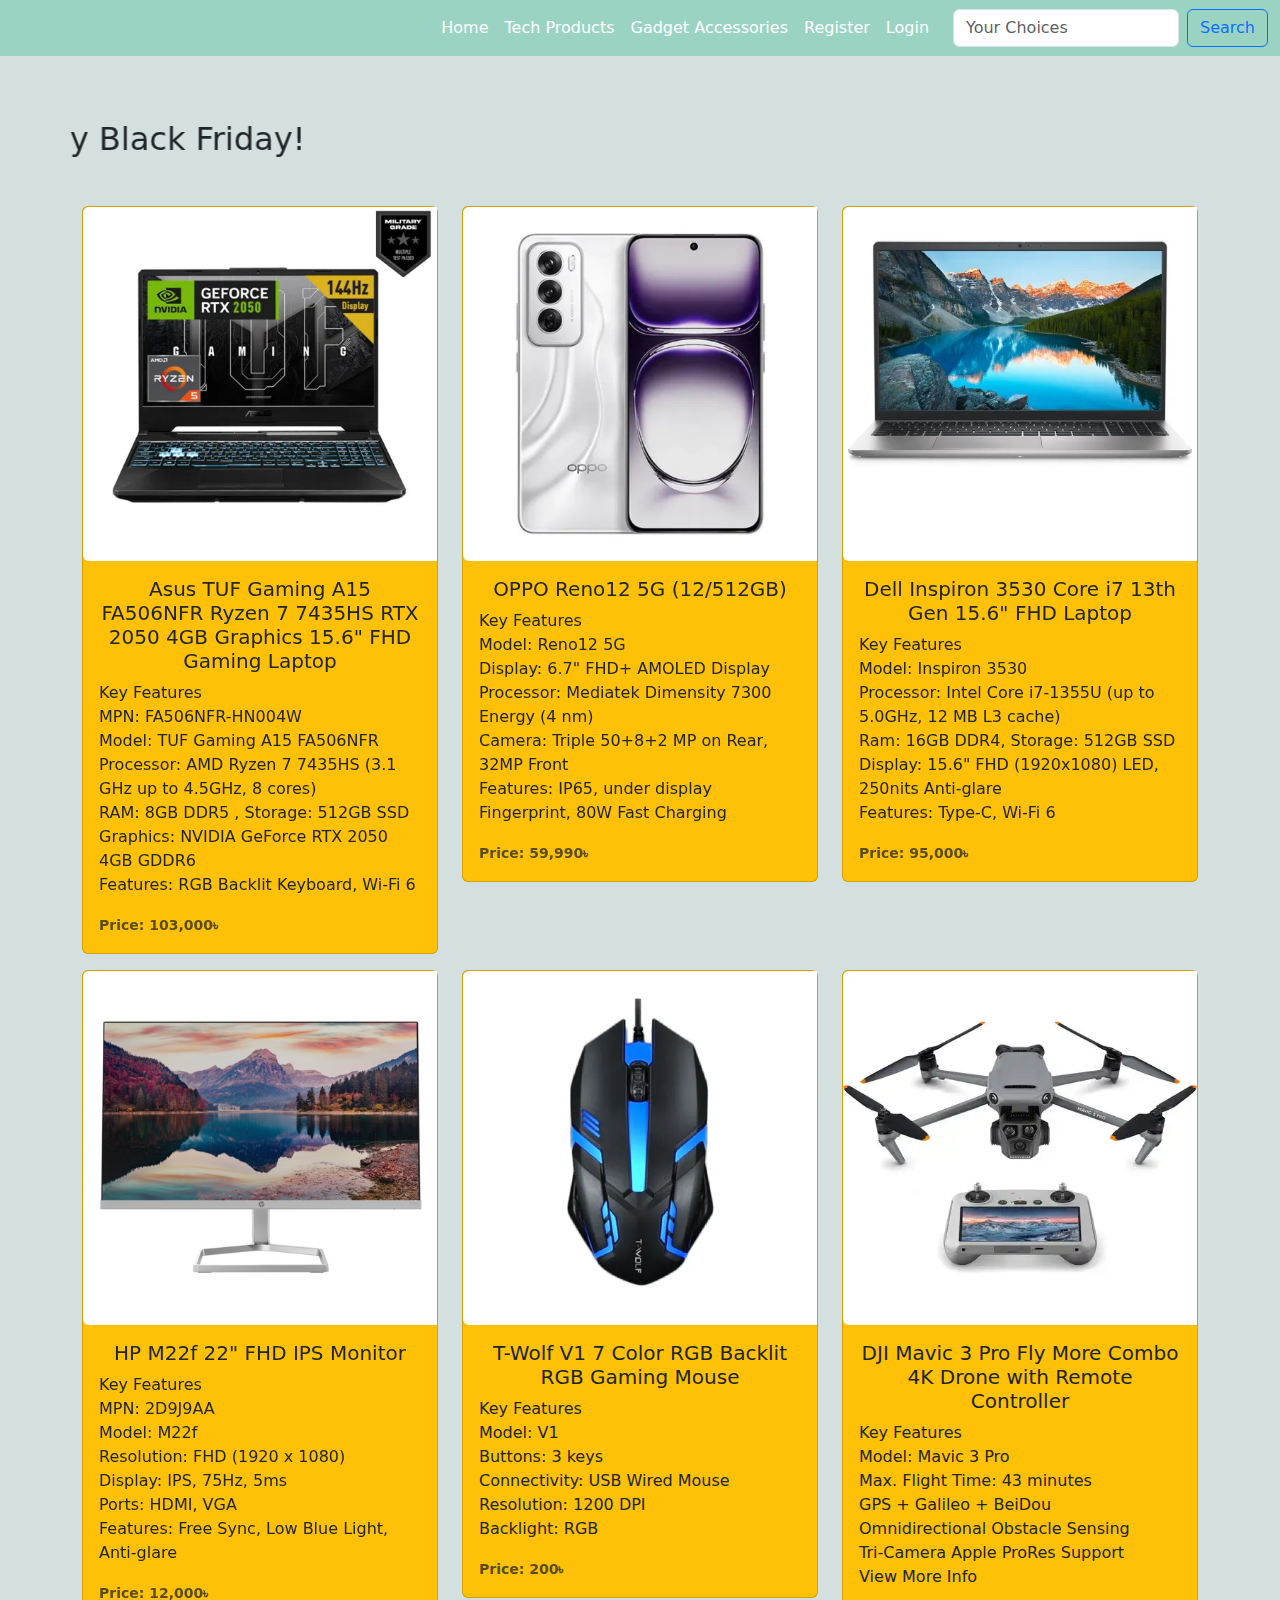
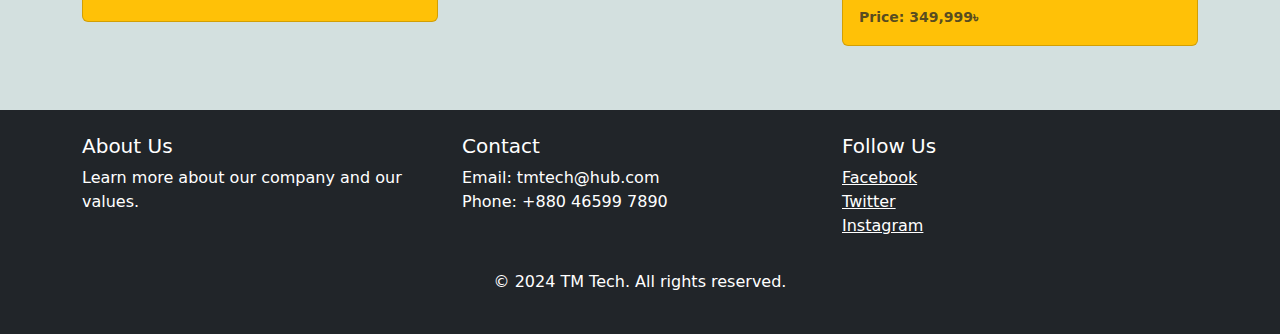
==== index.html @ 5dac81ea "first commit" ====
<!DOCTYPE html>
<html lang="en">
<head>
    <meta charset="UTF-8">
    <meta name="viewport" content="width=device-width, initial-scale=1.0">
    <title>TM Tech</title>
    <link rel="stylesheet" href="css/bootstrap/bootstrap-5.3.3-dist/css/bootstrap.min.css">
    <link rel="stylesheet" href="style.css">
</head>
<body class="bgback">
    <nav class="navbar navbar-expand-lg navcolor text-white">
        <div class="container-fluid">
          <a class="navbar-brand" href="#"><img class="logo" src="img/colorful-letter-gradient-logo-design_474888-2309.avif" alt=""></a>
          <button class="navbar-toggler" type="button" data-bs-toggle="collapse" data-bs-target="#navbarSupportedContent" aria-controls="navbarSupportedContent" aria-expanded="false" aria-label="Toggle navigation">
            <span class="navbar-toggler-icon"></span>
          </button>
          <div class="collapse navbar-collapse" id="navbarSupportedContent">
            <ul class="navbar-nav ms-auto me-3 mb-2 mb-lg-0 ">
              <li class="nav-item text-white">
                <a class="nav-link active text-white" aria-current="page" href="index.html">Home</a>
              </li>
              <li class="nav-item">
                <a class="nav-link text-white" href="product.html">Tech Products</a>
              </li>
              <li class="nav-item dropdown">
                <a class="nav-link text-white" href="gadget accessories.html">Gadget Accessories</a>
              </li>
              <li class="nav-item">
                <a class="nav-link text-white" href="form.html">Register</a>
              </li>
              <li class="nav-item">
                <a class="nav-link text-white" href="loging.html">Login</a>
              </li>
            </ul>
            <form class="d-flex" role="search">
              <input class="form-control me-2" type="search" placeholder="Your Choices" aria-label="Search">
              <button class="btn btn-outline-primary" type="submit">Search</button>
            </form>
          </div>
        </div>
      </nav>

<!-- NAvigation Bar End -->



<div class="container mt-3">
    
 
  <section class="row bg">
      <marquee behavior="" direction="right"><h2 class="text-center my-5">Beat the rush: order now, get it by Black Friday!</h2></marquee>
  <div class="col-4">
      <div class="card mb-3 bg-warning" style="max-width: 540px;">
              <img src="img/tuf gaming.webp" class="img-fluid rounded-start" alt="...">
              <div class="card-body">
                <h5 class="card-title text-center">Asus TUF Gaming A15 FA506NFR Ryzen 7 7435HS RTX 2050 4GB Graphics 15.6" FHD Gaming Laptop</h5>
                <p class="card-text">Key Features<br>
                  MPN: FA506NFR-HN004W<br>
                  Model: TUF Gaming A15 FA506NFR<br>
                  Processor: AMD Ryzen 7 7435HS (3.1 GHz up to 4.5GHz, 8 cores)<br>
                  RAM: 8GB DDR5 , Storage: 512GB SSD<br>
                  Graphics: NVIDIA GeForce RTX 2050 4GB GDDR6<br>
                  Features: RGB Backlit Keyboard, Wi-Fi 6</p>
                <p class="card-text"><small class="text-body-secondary"><b>Price:	103,000৳</b></small></p>
              </div>
  </div>
  </div>
  
  <div class="col-4">
      <div class="card mb-3 bg-warning" style="max-width: 540px;">
              <img src="img/reno-12-5g-astro-silver-002-500x500.webp" class="img-fluid rounded-start" alt="...">
              <div class="card-body">
                <h5 class="card-title text-center">OPPO Reno12 5G (12/512GB)</h5>
                <p class="card-text">Key Features<br>
                  Model: Reno12 5G<br>
                  Display: 6.7" FHD+ AMOLED Display<br>
                  Processor: Mediatek Dimensity 7300 Energy (4 nm)<br>
                  Camera: Triple 50+8+2 MP on Rear, 32MP Front<br>
                  Features: IP65, under display Fingerprint, 80W Fast Charging</p>
                <p class="card-text"><small class="text-body-secondary"><b>Price:	59,990৳</b></small></p>
              </div>
  </div>
  </div>
  
  <div class="col-4">
      <div class="card mb-3 bg-warning" style="max-width: 540px;">
              <img src="img/inspiron-3530-01-500x500.webp" class="img-fluid rounded-start" alt="...">
              <div class="card-body">
                <h5 class="card-title text-center">Dell Inspiron 3530 Core i7 13th Gen 15.6" FHD Laptop</h5>
                <p class="card-text">Key Features<br>
                  Model: Inspiron 3530<br>
                  Processor: Intel Core i7-1355U (up to 5.0GHz, 12 MB L3 cache)<br>
                  Ram: 16GB DDR4, Storage: 512GB SSD<br>
                  Display: 15.6" FHD (1920x1080) LED, 250nits Anti-glare<br>
                  Features: Type-C, Wi-Fi 6</p>
                <p class="card-text"><small class="text-body-secondary"><b>Price:	95,000৳</b></small></p>
              </div>
  </div>
  </div>
 
  <div class="col-4">
   <div class="card mb-3 bg-warning" style="max-width: 540px;">
           <img src="img/m22f-500x500.jpg" class="img-fluid rounded-start" alt="...">
           <div class="card-body">
             <h5 class="card-title text-center">HP M22f 22" FHD IPS Monitor</h5>
             <p class="card-text">Key Features<br>
              MPN: 2D9J9AA<br>
              Model: M22f<br>
              Resolution: FHD (1920 x 1080)<br>
              Display: IPS, 75Hz, 5ms<br>
              Ports: HDMI, VGA<br>
              Features: Free Sync, Low Blue Light, Anti-glare</p>
             <p class="card-text"><small class="text-body-secondary"><b>Price:	12,000৳</b></small></p>
           </div>
 </div>
 </div>
 
 <div class="col-4">
   <div class="card mb-3 bg-warning" style="max-width: 540px;">
           <img src="img/mouse.webp" class="img-fluid rounded-start" alt="...">
           <div class="card-body">
             <h5 class="card-title text-center">T-Wolf V1 7 Color RGB Backlit RGB Gaming Mouse</h5>
             <p class="card-text">Key Features<br>
              Model: V1<br>
              Buttons: 3 keys<br>
              Connectivity: USB Wired Mouse<br>
              Resolution: 1200 DPI<br>
              Backlight: RGB</p>
             <p class="card-text"><small class="text-body-secondary"><b>Price:	200৳</b></small></p>
           </div>
 </div>
 </div>
 
 <div class="col-4">
   <div class="card mb-3 bg-warning" style="max-width: 540px;">
           <img src="img/mavic-3-pro-500x500.webp" class="img-fluid rounded-start" alt="...">
           <div class="card-body">
             <h5 class="card-title text-center">DJI Mavic 3 Pro Fly More Combo 4K Drone with Remote Controller</h5>
             <p class="card-text">Key Features <br>
              Model: Mavic 3 Pro <br>
              Max. Flight Time: 43 minutes <br>
              GPS + Galileo + BeiDou <br>
              Omnidirectional Obstacle Sensing <br>
              Tri-Camera Apple ProRes Support <br>
              View More Info</p>
             <p class="card-text"><small class="text-body-secondary"><b>Price:	349,999৳</b></small></p>
           </div>
 </div>
 </div>
 </section>
 </div>

<!-- make a footer -->
<footer class="bg-dark text-white py-4 mt-5">
    <div class="container">
        <div class="row">
            <div class="col-md-4">
                <h5>About Us</h5>
                <p>Learn more about our company and our values.</p>
            </div>
            <div class="col-md-4">
                <h5>Contact</h5>
                <ul class="list-unstyled">
                    <li>Email: tmtech@hub.com</li>
                    <li>Phone: +880 46599 7890</li>
                </ul>
            </div>
            <div class="col-md-4">
                <h5>Follow Us</h5>
                <ul class="list-unstyled">
                    <li><a href="#" class="text-white">Facebook</a></li>
                    <li><a href="#" class="text-white">Twitter</a></li>
                    <li><a href="#" class="text-white">Instagram</a></li>
                </ul>
            </div>
        </div>
        <div class="text-center mt-3">
            <p>&copy; 2024 TM Tech. All rights reserved.</p>
        </div>
    </div>
</footer>

    <script src="css/bootstrap/bootstrap-5.3.3-dist/js/bootstrap.bundle.min.js"></script>
</body>
</html>
---- style.css ----
.logo{
    height: 50px;
    width: 50;
}

.bgback{
    background-color: rgba(33, 102, 93, 0.2);
}

.navcolor{
    background-color: #38bb935b;
}
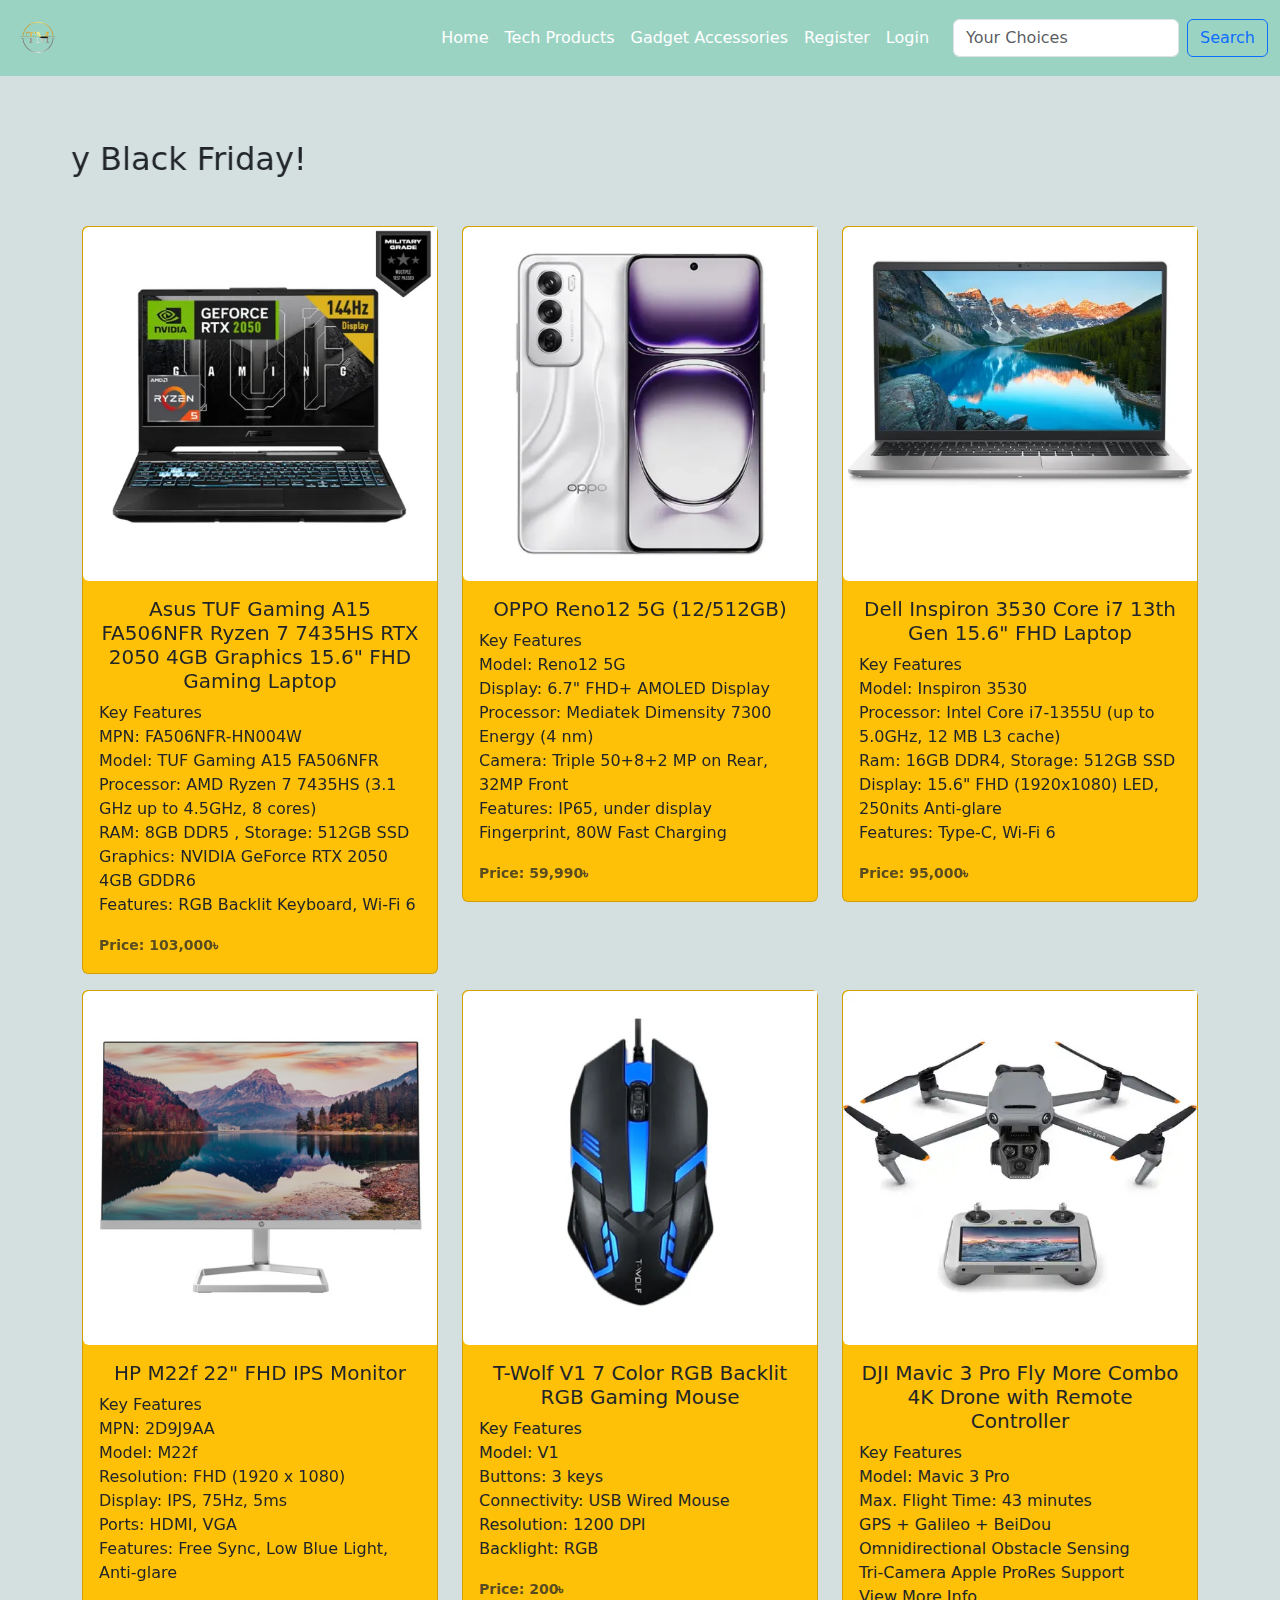
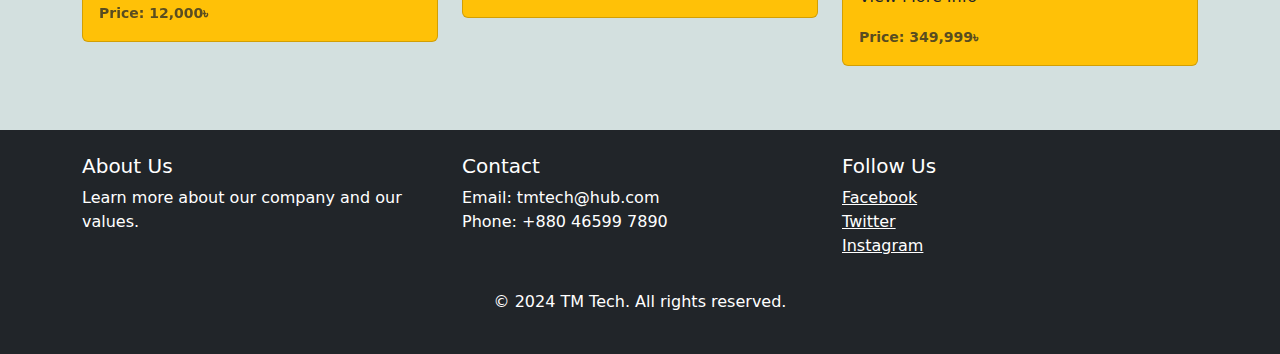
==== commit 830614e0: "add logo commit" ====
--- a/index.html
+++ b/index.html
@@ -10,7 +10,7 @@
 <body class="bgback">
     <nav class="navbar navbar-expand-lg navcolor text-white">
         <div class="container-fluid">
-          <a class="navbar-brand" href="#"><img class="logo" src="img/colorful-letter-gradient-logo-design_474888-2309.avif" alt=""></a>
+          <a class="navbar-brand" href="#"><img class="logo" src="img/logo.png" alt=""></a>
           <button class="navbar-toggler" type="button" data-bs-toggle="collapse" data-bs-target="#navbarSupportedContent" aria-controls="navbarSupportedContent" aria-expanded="false" aria-label="Toggle navigation">
             <span class="navbar-toggler-icon"></span>
           </button>
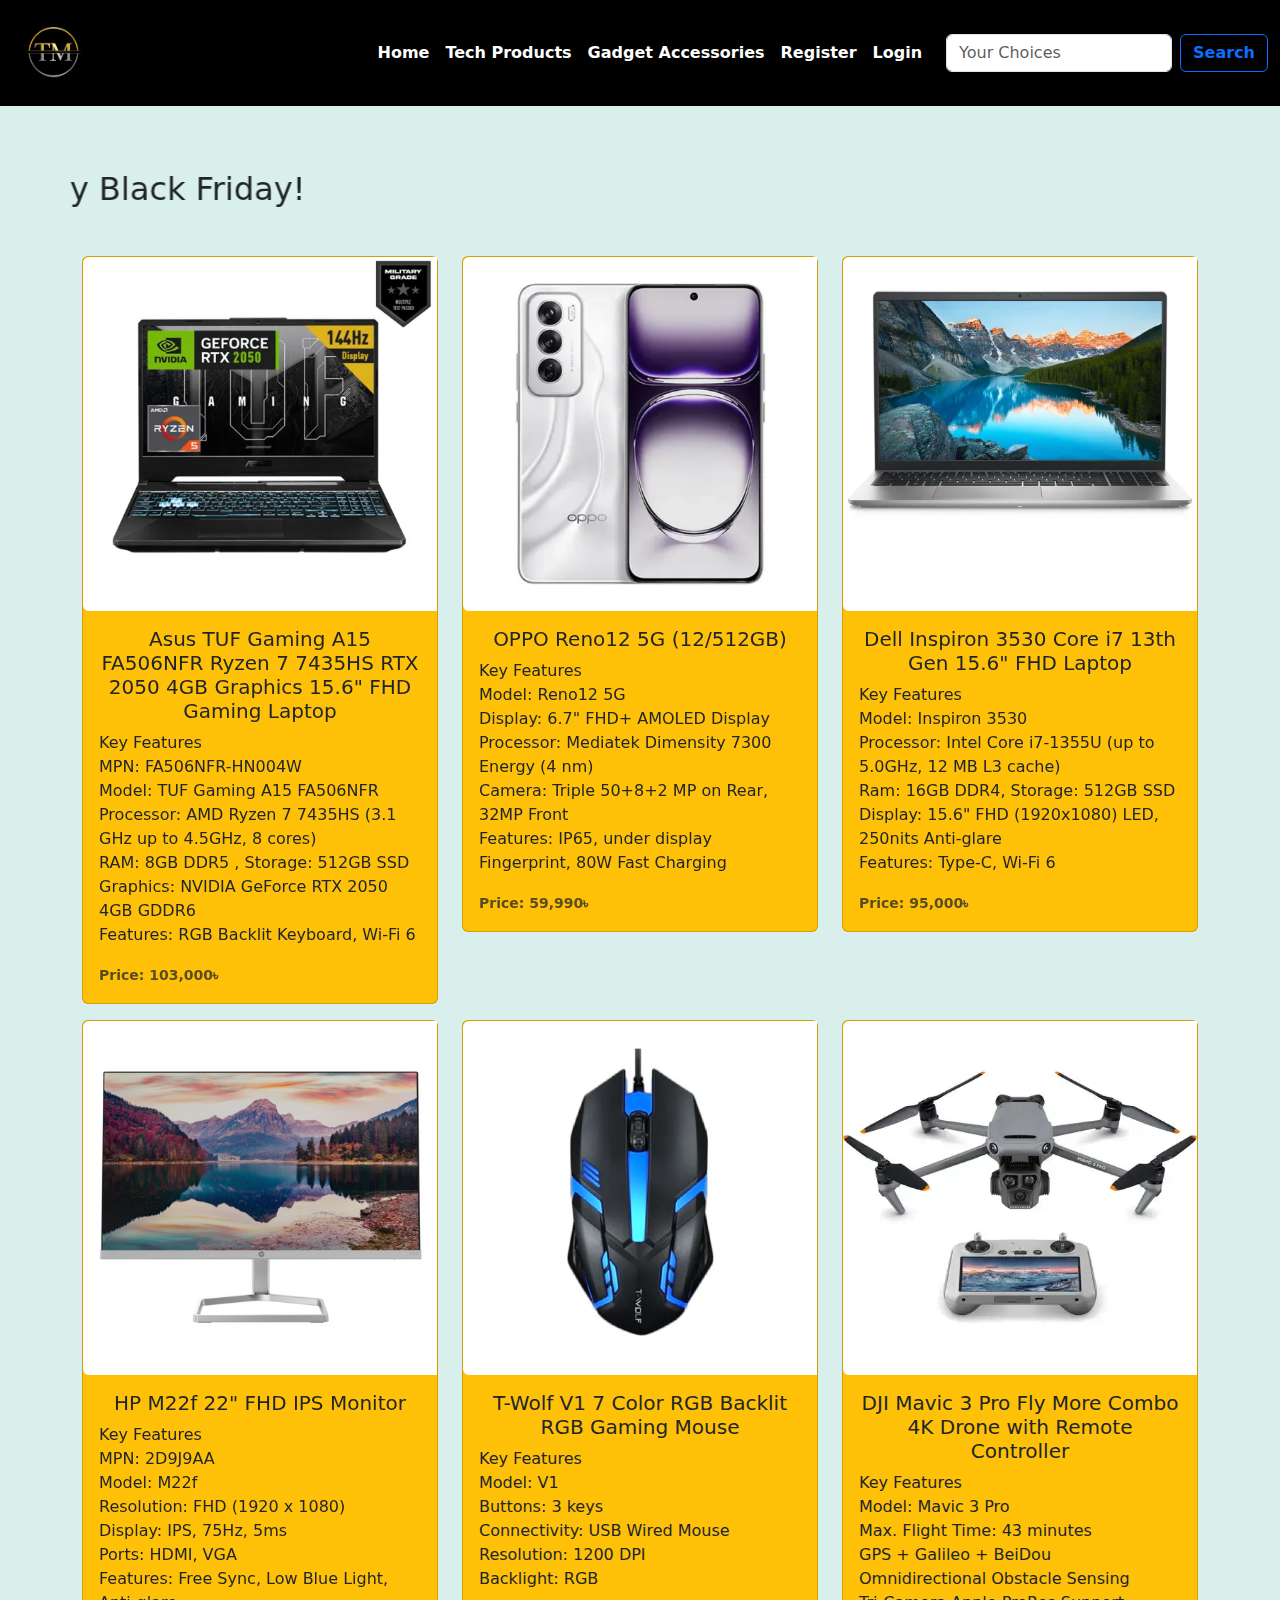
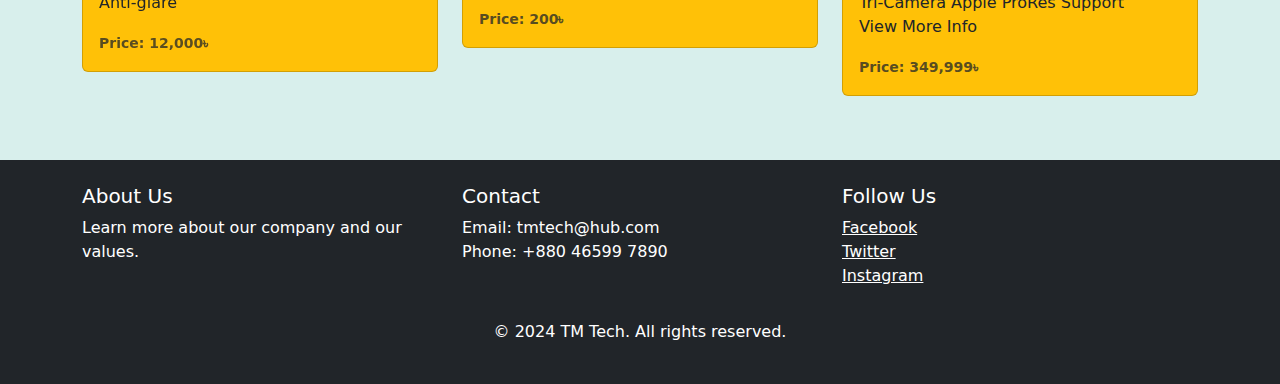
==== commit 919b4bd3: "nav color" ====
--- a/index.html
+++ b/index.html
@@ -17,24 +17,24 @@
           <div class="collapse navbar-collapse" id="navbarSupportedContent">
             <ul class="navbar-nav ms-auto me-3 mb-2 mb-lg-0 ">
               <li class="nav-item text-white">
-                <a class="nav-link active text-white" aria-current="page" href="index.html">Home</a>
+                <a class="nav-link active text-white navfont" aria-current="page" href="index.html">Home</a>
               </li>
               <li class="nav-item">
-                <a class="nav-link text-white" href="product.html">Tech Products</a>
+                <a class="nav-link text-white navfont" href="product.html">Tech Products</a>
               </li>
               <li class="nav-item dropdown">
-                <a class="nav-link text-white" href="gadget accessories.html">Gadget Accessories</a>
+                <a class="nav-link text-white navfont" href="gadget accessories.html">Gadget Accessories</a>
               </li>
               <li class="nav-item">
-                <a class="nav-link text-white" href="form.html">Register</a>
+                <a class="nav-link text-white navfont" href="form.html">Register</a>
               </li>
               <li class="nav-item">
-                <a class="nav-link text-white" href="loging.html">Login</a>
+                <a class="nav-link text-white navfont" href="loging.html">Login</a>
               </li>
             </ul>
             <form class="d-flex" role="search">
               <input class="form-control me-2" type="search" placeholder="Your Choices" aria-label="Search">
-              <button class="btn btn-outline-primary" type="submit">Search</button>
+              <button class="btn btn-outline-primary navfont" type="submit">Search</button>
             </form>
           </div>
         </div>
--- a/style.css
+++ b/style.css
@@ -1,13 +1,17 @@
 .logo{
-    height: 50px;
-    width: 50;
+    height: 80px;
+    width: 80;
 }
 
 .bgback{
-    background-color: rgba(33, 102, 93, 0.2);
+    background-color: rgba(85, 184, 175, 0.233);
 }
 
 .navcolor{
-    background-color: #38bb935b;
+    background-color: black;
 }
 
+.navfont{
+    font-size: 16px;
+    font-weight: 700;
+}
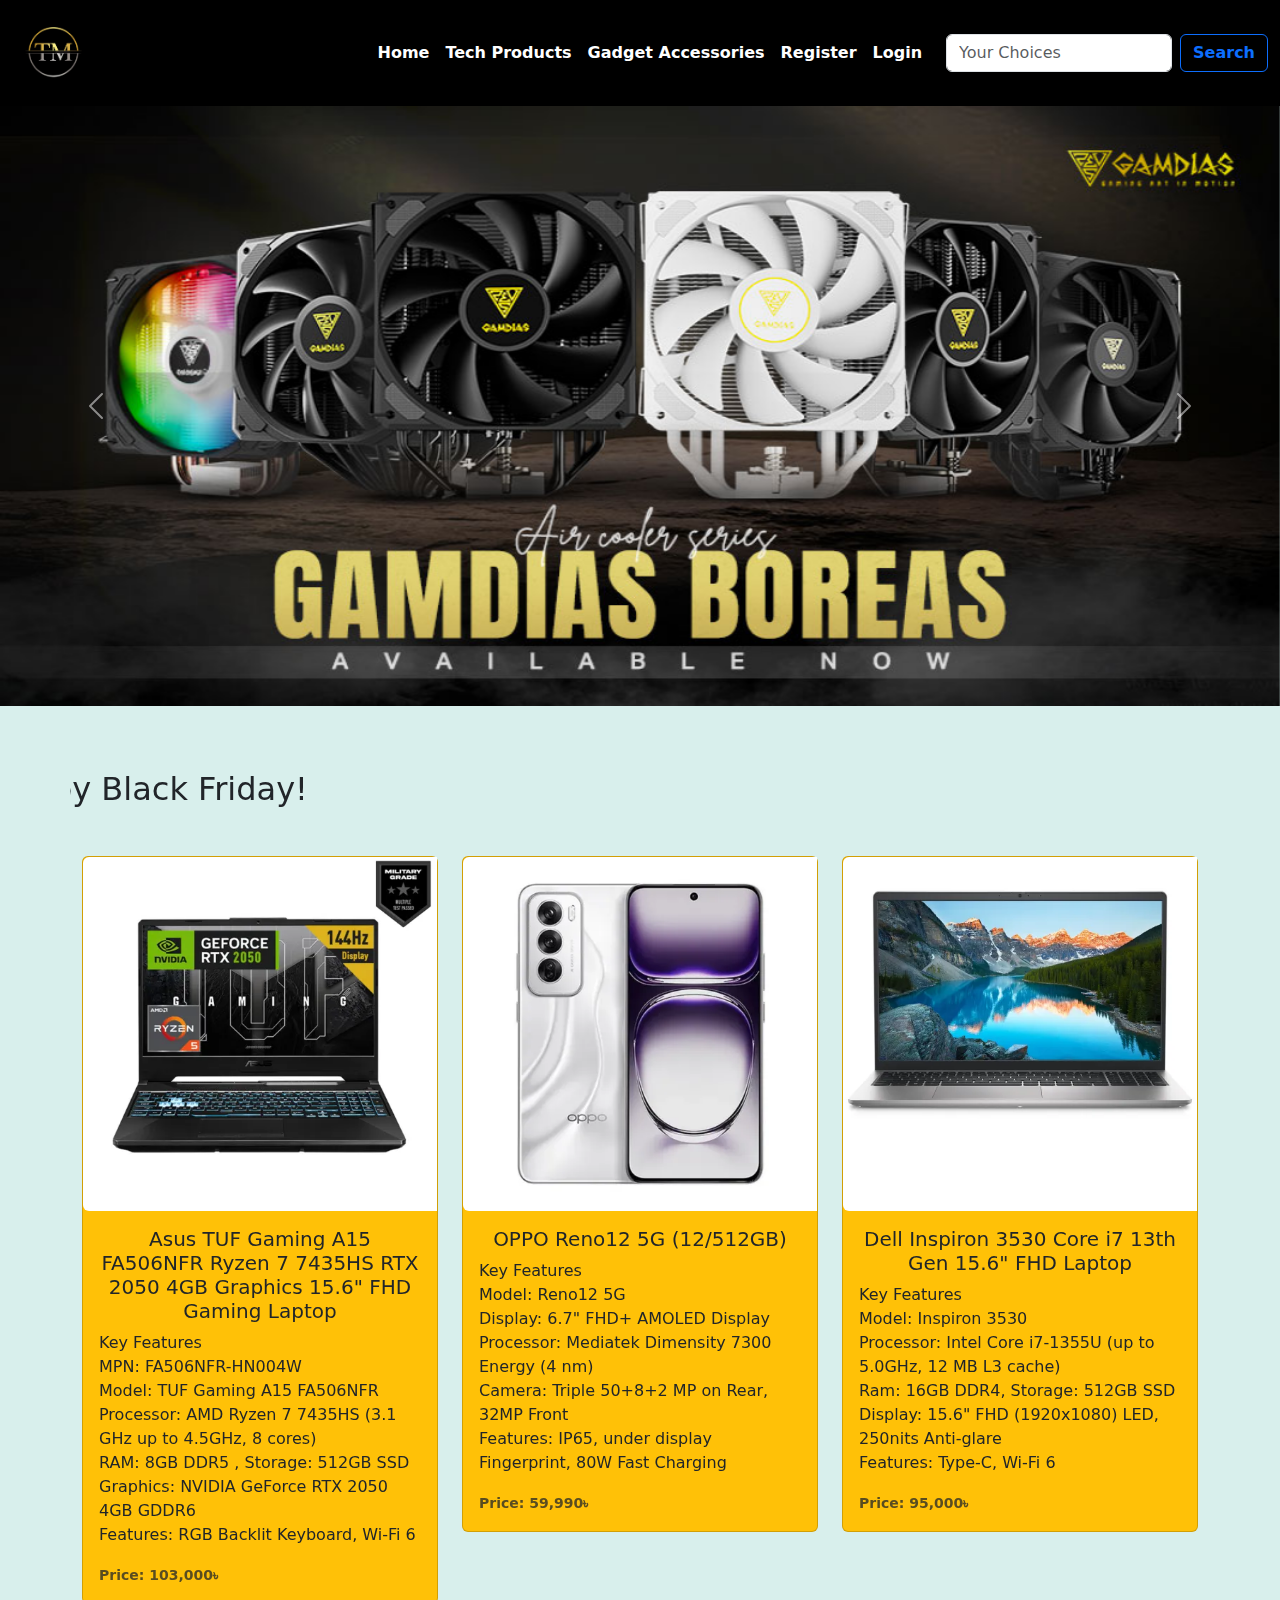
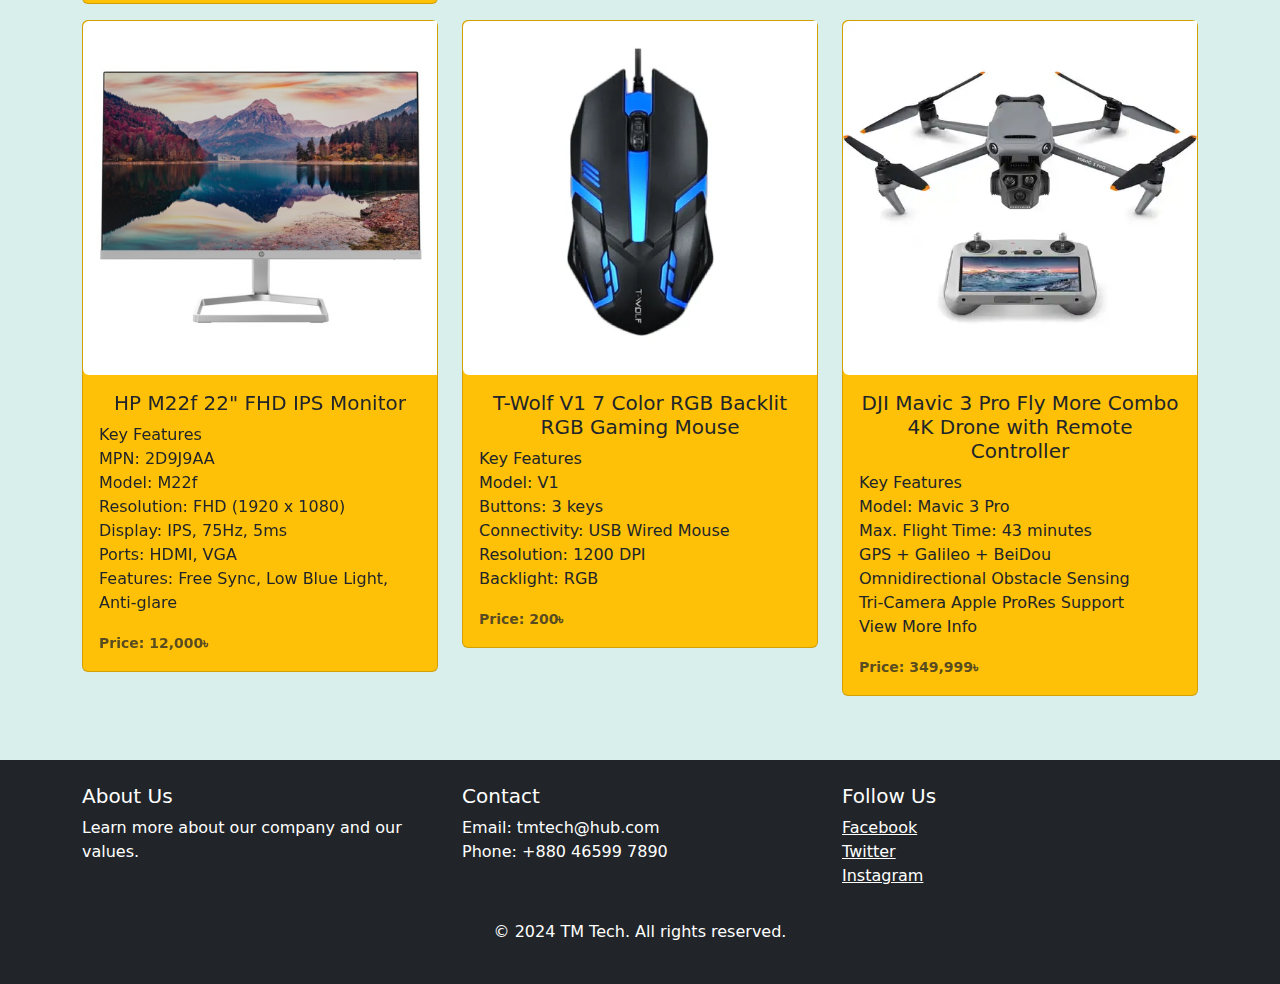
==== commit 26ee789c: "add pi" ====
--- a/index.html
+++ b/index.html
@@ -41,6 +41,66 @@
       </nav>
 
 <!-- NAvigation Bar End -->
+
+
+<!-- Image Slider (Carousel) -->
+<div id="carouselExampleAutoplaying" class="carousel slide" data-bs-ride="carousel">
+  <div class="carousel-inner">
+    <!-- First Image -->
+    <div class="carousel-item active">
+      <img src="img/hader picter.jpg" class="d-block w-100" alt="Image 1">
+    </div>
+    <!-- Second Image -->
+    <div class="carousel-item">
+      <img src="img/usb-hub-500x500.jpg" class="d-block w-100" alt="Image 2">
+    </div>
+    <!-- Third Image -->
+    <div class="carousel-item">
+      <img src="img/m22f-500x500.jpg" class="d-block w-100" alt="Image 3">
+    </div>
+    <!-- Fourth Image -->
+    <div class="carousel-item">
+      <img src="img/m22f-500x500.jpg" class="d-block w-100" alt="Image 4">
+    </div>
+    <!-- Fifth Image -->
+    <div class="carousel-item">
+      <img src="img/usb-hub-500x500.jpg" class="d-block w-100" alt="Image 5">
+    </div>
+  </div>
+  <!-- Carousel Controls (optional) -->
+  <button class="carousel-control-prev" type="button" data-bs-target="#carouselExampleAutoplaying" data-bs-slide="prev">
+    <span class="carousel-control-prev-icon" aria-hidden="true"></span>
+    <span class="visually-hidden">Previous</span>
+  </button>
+  <button class="carousel-control-next" type="button" data-bs-target="#carouselExampleAutoplaying" data-bs-slide="next">
+    <span class="carousel-control-next-icon" aria-hidden="true"></span>
+    <span class="visually-hidden">Next</span>
+  </button>
+</div>
+
+
+
+
+
+
+
+
+
+
+
+
+
+
+
+
+
+
+
+
+
+
+
+
 
 
 
--- a/style.css
+++ b/style.css
@@ -15,3 +15,9 @@
     font-size: 16px;
     font-weight: 700;
 }
+
+.carousel-item img {
+    width: 100%;
+    height: 600px; /* Adjust the height as needed */
+    background-position: cover; /* Ensures images fill the space without distortion */
+  }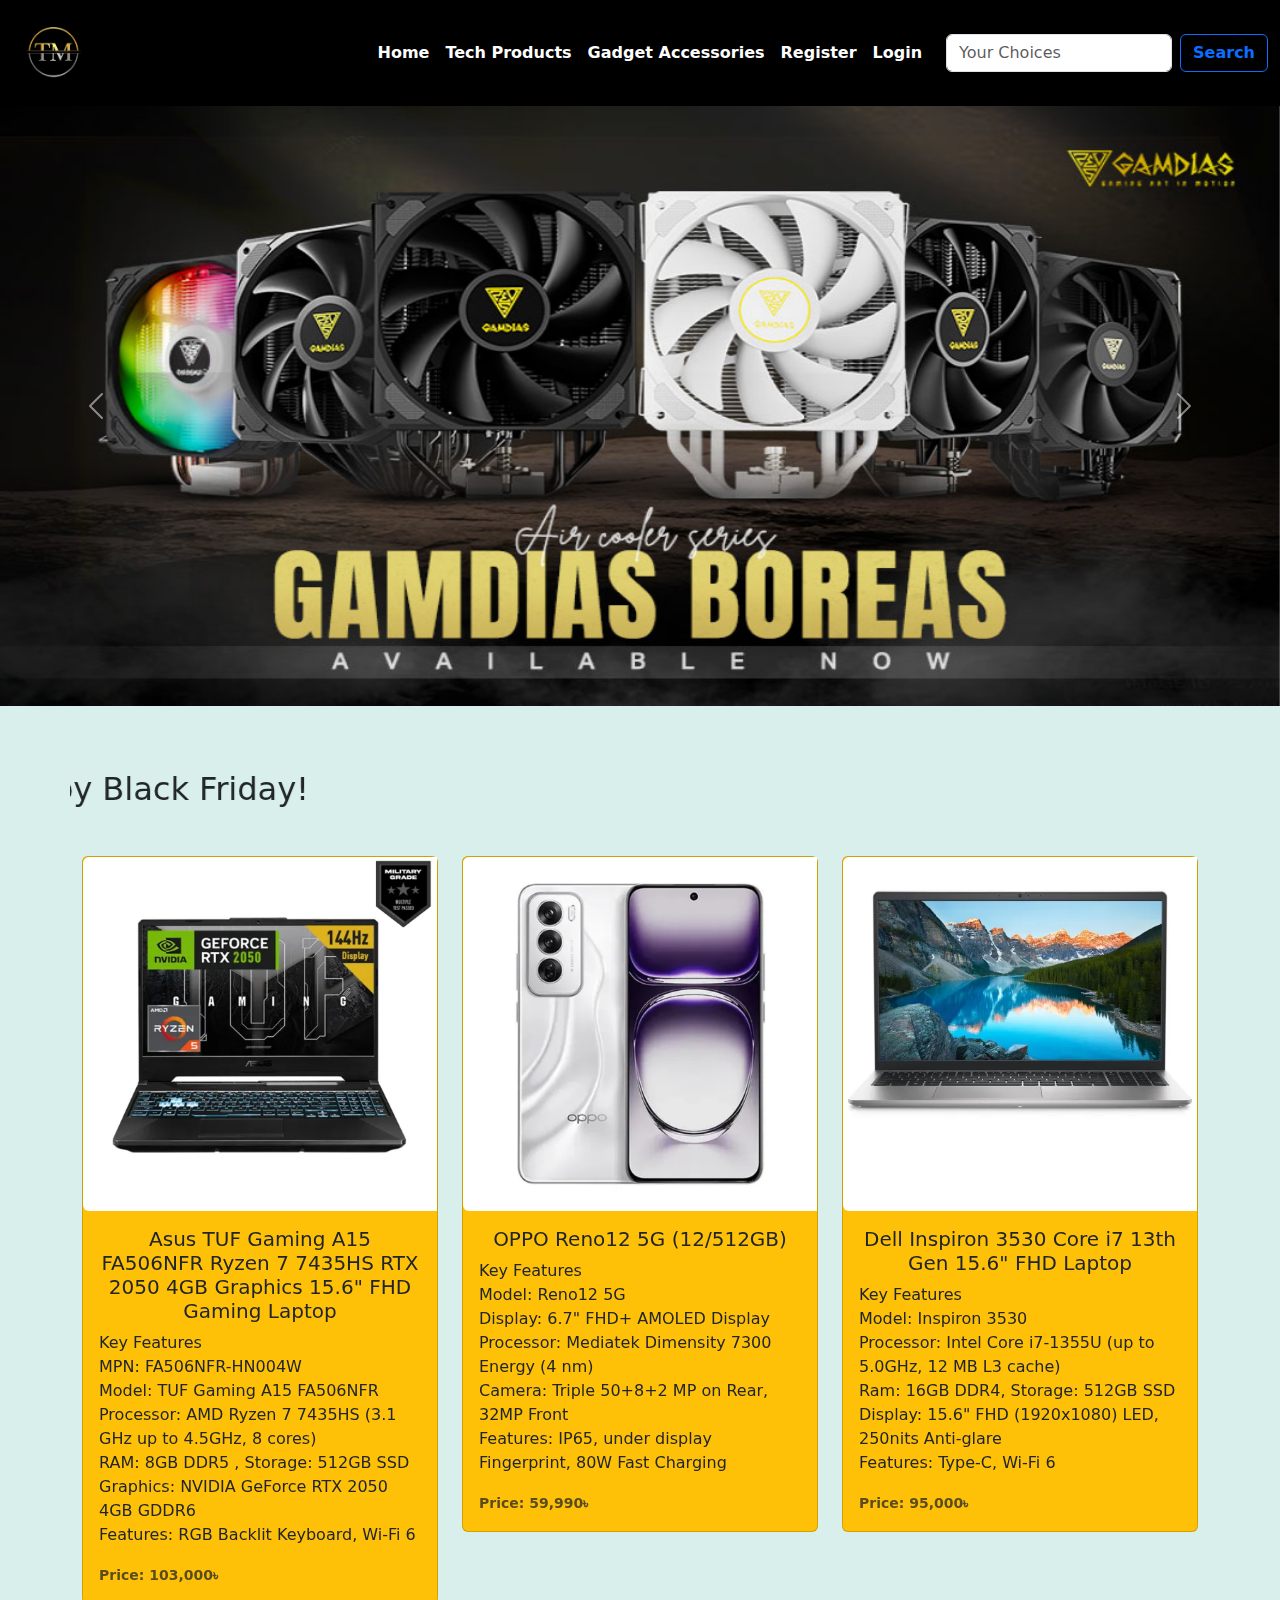
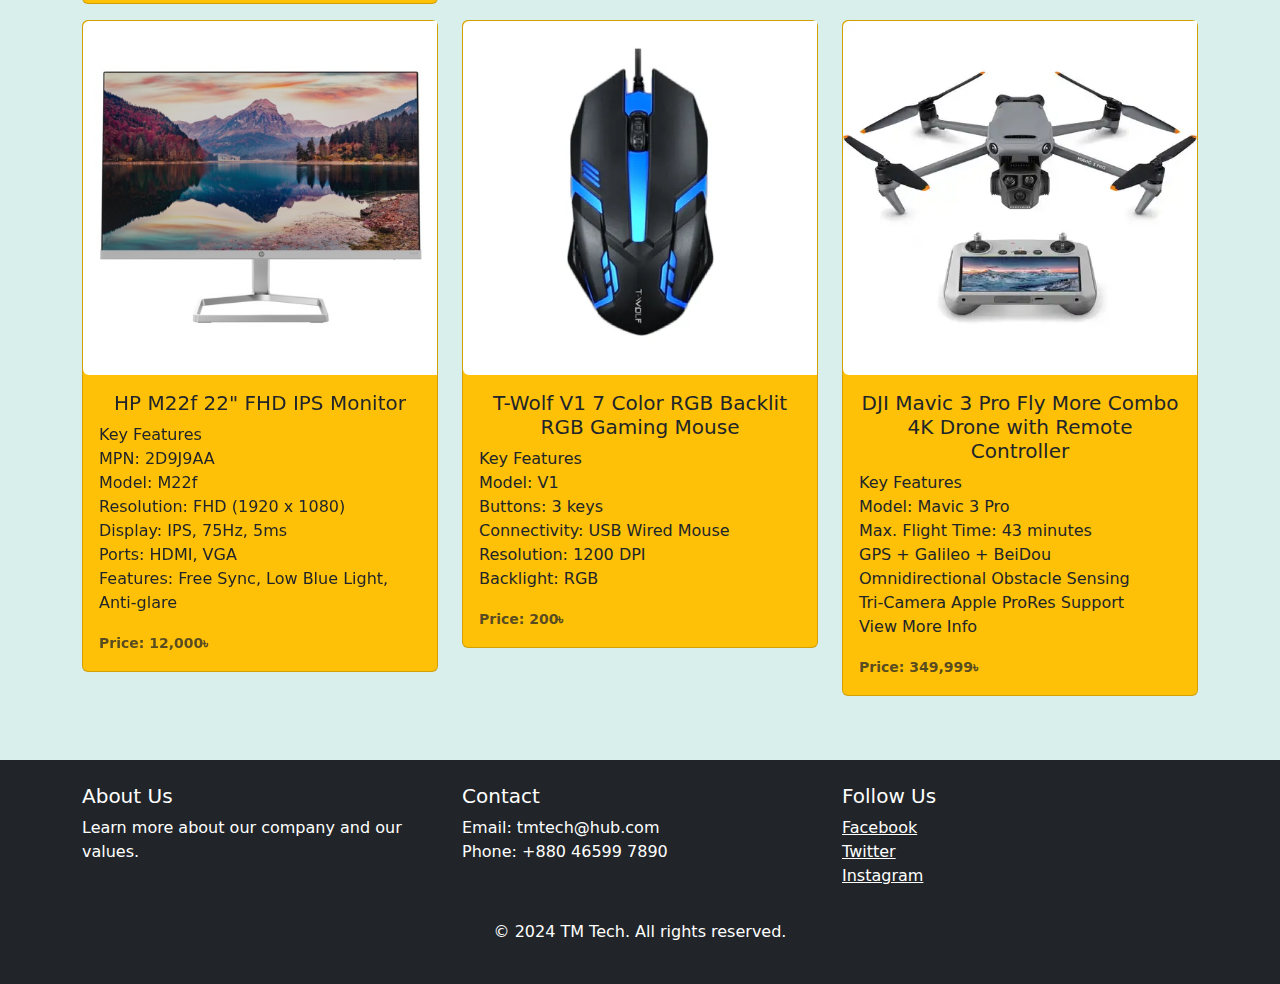
==== commit f88eaf3a: "add pi" ====
--- a/index.html
+++ b/index.html
@@ -52,7 +52,7 @@
     </div>
     <!-- Second Image -->
     <div class="carousel-item">
-      <img src="img/usb-hub-500x500.jpg" class="d-block w-100" alt="Image 2">
+      <img src="img/rog.jpg" class="d-block w-100" alt="Image 2">
     </div>
     <!-- Third Image -->
     <div class="carousel-item">
@@ -60,11 +60,11 @@
     </div>
     <!-- Fourth Image -->
     <div class="carousel-item">
-      <img src="img/m22f-500x500.jpg" class="d-block w-100" alt="Image 4">
+      <img src="img/mouse.webp" class="d-block w-100" alt="Image 4">
     </div>
     <!-- Fifth Image -->
     <div class="carousel-item">
-      <img src="img/usb-hub-500x500.jpg" class="d-block w-100" alt="Image 5">
+      <img src="img/tuf gaming.webp" class="d-block w-100" alt="Image 5">
     </div>
   </div>
   <!-- Carousel Controls (optional) -->
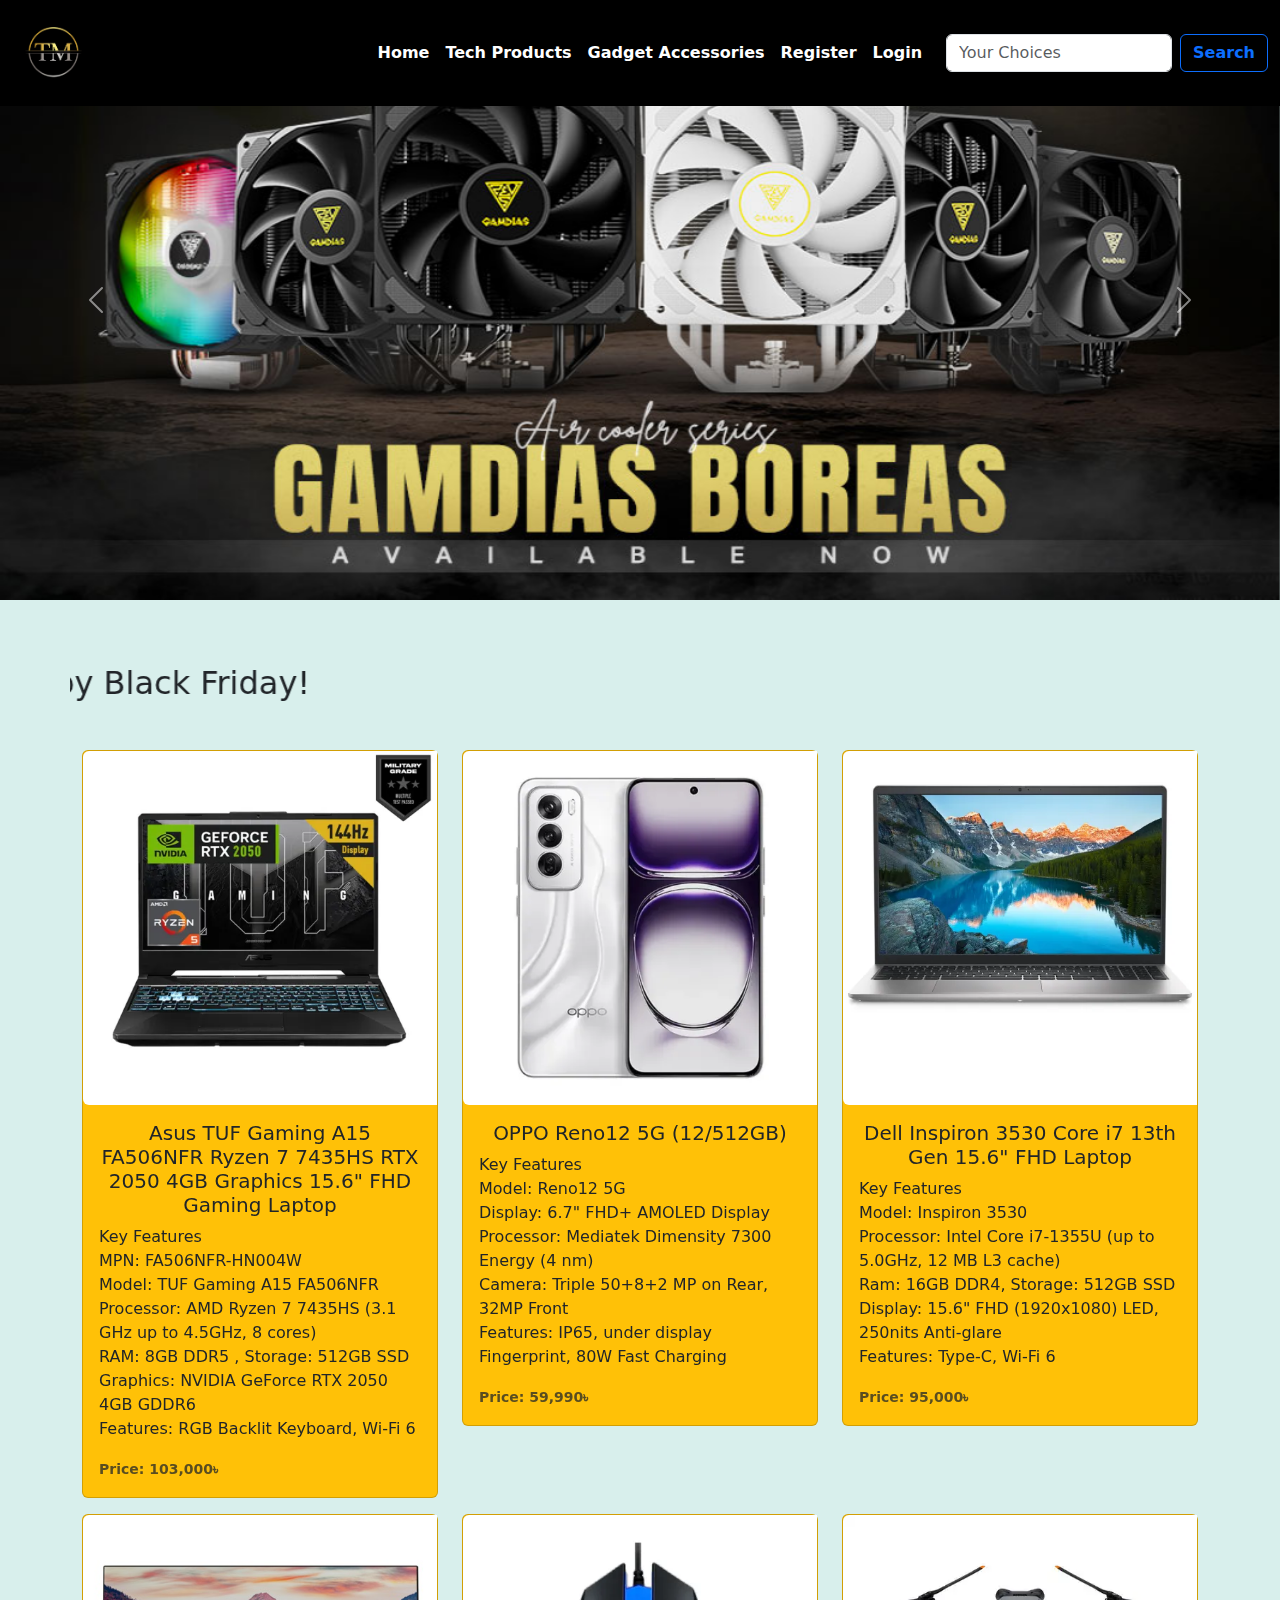
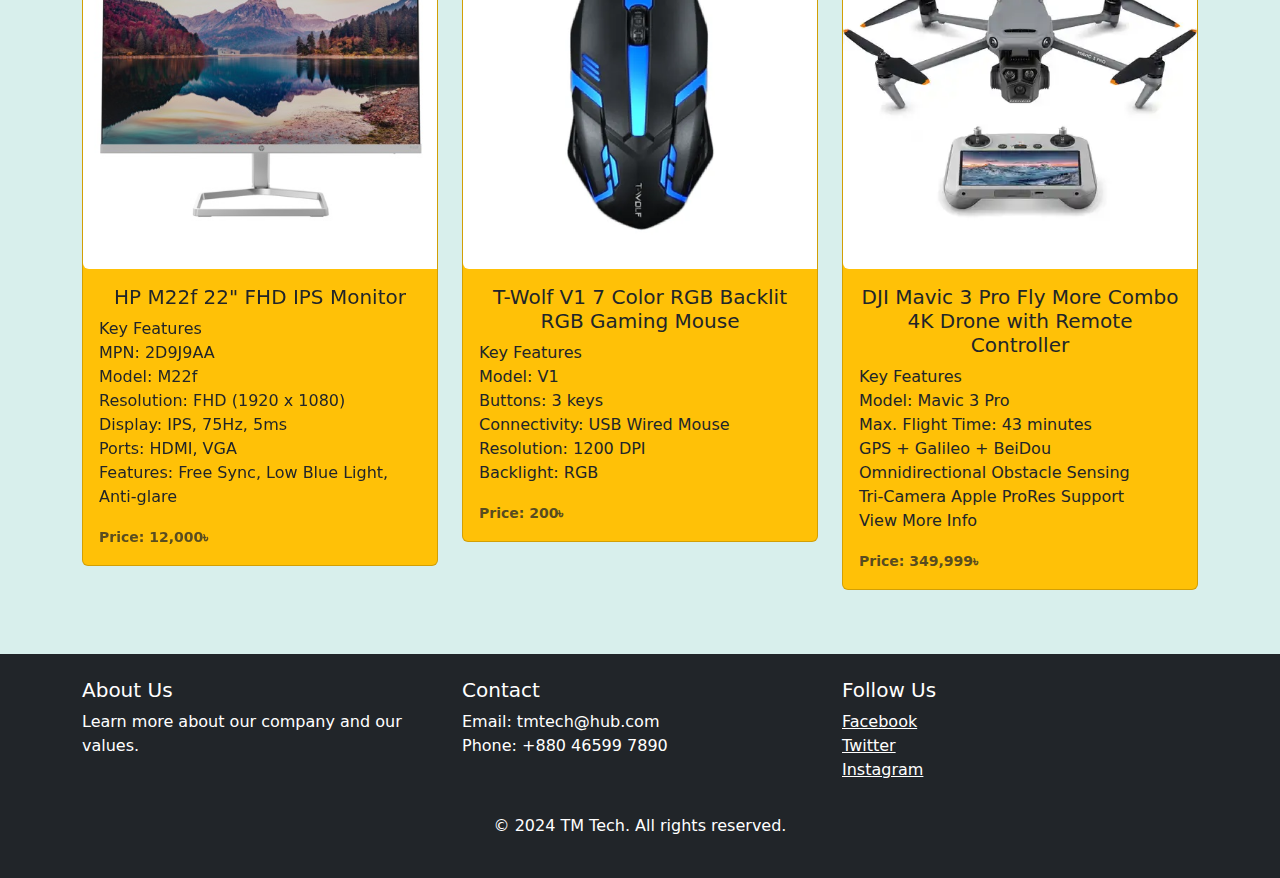
==== commit 700a9f22: "hello" ====
--- a/index.html
+++ b/index.html
@@ -8,7 +8,7 @@
     <link rel="stylesheet" href="style.css">
 </head>
 <body class="bgback">
-    <nav class="navbar navbar-expand-lg navcolor text-white">
+  <nav class="navbar navbar-expand-lg navcolor text-white fixed-top ">
         <div class="container-fluid">
           <a class="navbar-brand" href="#"><img class="logo" src="img/logo.png" alt=""></a>
           <button class="navbar-toggler" type="button" data-bs-toggle="collapse" data-bs-target="#navbarSupportedContent" aria-controls="navbarSupportedContent" aria-expanded="false" aria-label="Toggle navigation">
@@ -52,19 +52,19 @@
     </div>
     <!-- Second Image -->
     <div class="carousel-item">
-      <img src="img/rog.jpg" class="d-block w-100" alt="Image 2">
+      <img src="img/hader 2.webp" class="d-block w-100" alt="Image 2">
     </div>
     <!-- Third Image -->
     <div class="carousel-item">
-      <img src="img/m22f-500x500.jpg" class="d-block w-100" alt="Image 3">
+      <img src="img/hader 3.webp" class="d-block w-100" alt="Image 3">
     </div>
     <!-- Fourth Image -->
     <div class="carousel-item">
-      <img src="img/mouse.webp" class="d-block w-100" alt="Image 4">
+      <img src="img/heder 4.jpg" class="d-block w-100" alt="Image 4">
     </div>
     <!-- Fifth Image -->
     <div class="carousel-item">
-      <img src="img/tuf gaming.webp" class="d-block w-100" alt="Image 5">
+      <img src="img/Hedar 5.jpg" class="d-block w-100" alt="Image 5">
     </div>
   </div>
   <!-- Carousel Controls (optional) -->
@@ -77,31 +77,6 @@
     <span class="visually-hidden">Next</span>
   </button>
 </div>
-
-
-
-
-
-
-
-
-
-
-
-
-
-
-
-
-
-
-
-
-
-
-
-
-
 
 
 <div class="container mt-3">
--- a/style.css
+++ b/style.css
@@ -16,8 +16,14 @@
     font-weight: 700;
 }
 
+.myhover a:hover{
+    color:red !important;
+}
+
 .carousel-item img {
     width: 100%;
     height: 600px; /* Adjust the height as needed */
     background-position: cover; /* Ensures images fill the space without distortion */
-  }+  }
+
+ 